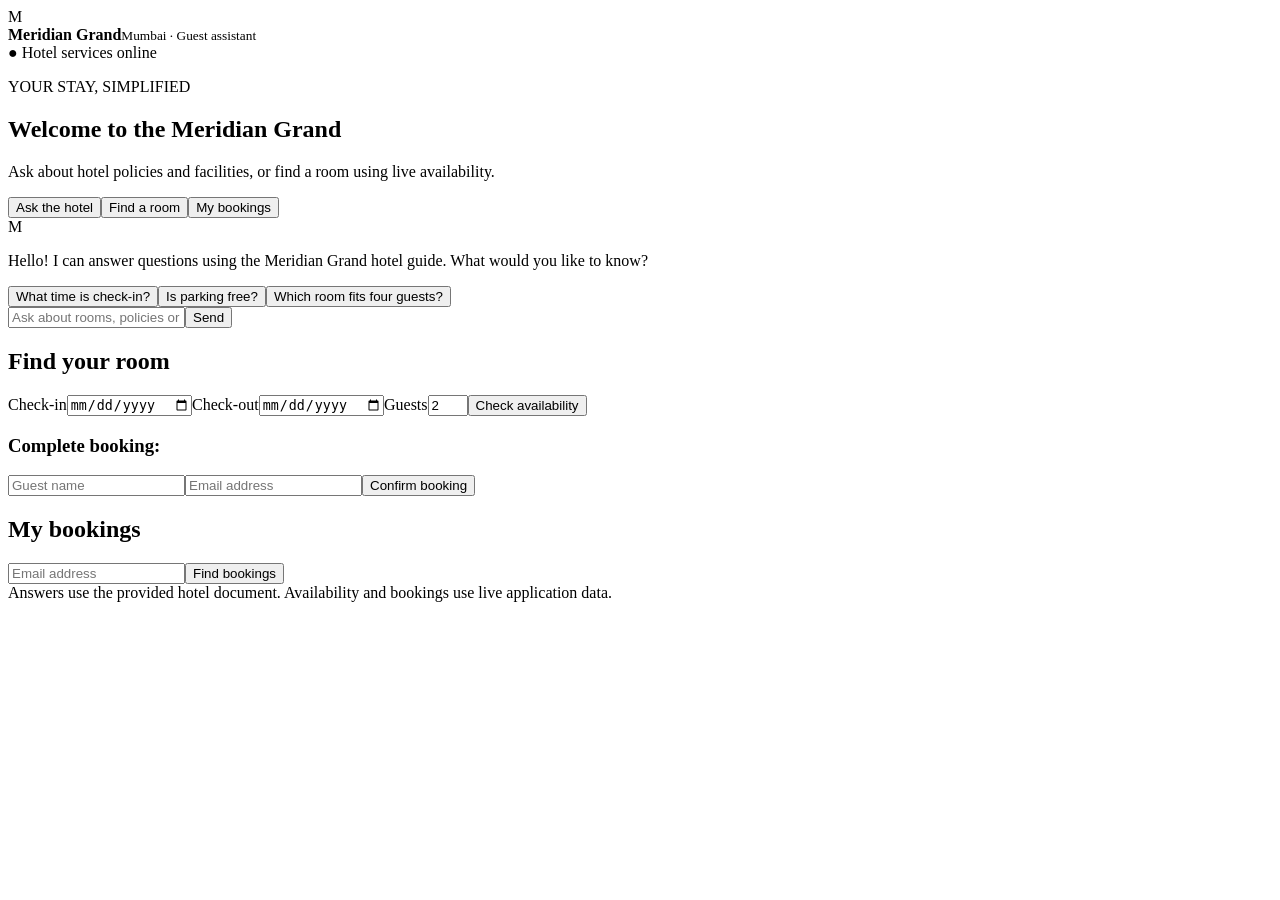
==== static/index.html @ 9c629022 "Initialize AROHAK hotel booking project" ====
<!doctype html>
<html lang="en">
<head>
  <meta charset="utf-8"><meta name="viewport" content="width=device-width,initial-scale=1">
  <title>Meridian Grand Assistant</title><link rel="stylesheet" href="/styles.css">
</head>
<body>
  <header><div class="brand"><span class="mark">M</span><div><strong>Meridian Grand</strong><small>Mumbai · Guest assistant</small></div></div><span class="status">● Hotel services online</span></header>
  <main>
    <section class="hero"><p class="eyebrow">YOUR STAY, SIMPLIFIED</p><h1>Welcome to the Meridian Grand</h1><p>Ask about hotel policies and facilities, or find a room using live availability.</p></section>
    <nav><button class="tab active" data-tab="chat">Ask the hotel</button><button class="tab" data-tab="book">Find a room</button><button class="tab" data-tab="manage">My bookings</button></nav>
    <section id="chat" class="panel active">
      <div id="messages" class="messages"><article class="assistant"><span class="avatar">M</span><div><p>Hello! I can answer questions using the Meridian Grand hotel guide. What would you like to know?</p></div></article></div>
      <div class="suggestions"><button>What time is check-in?</button><button>Is parking free?</button><button>Which room fits four guests?</button></div>
      <form id="chat-form" class="composer"><input id="question" placeholder="Ask about rooms, policies or facilities…" autocomplete="off"><button>Send</button></form>
    </section>
    <section id="book" class="panel">
      <h2>Find your room</h2><form id="search-form" class="grid-form"><label>Check-in<input id="check-in" type="date" required></label><label>Check-out<input id="check-out" type="date" required></label><label>Guests<input id="guests" type="number" min="1" max="4" value="2" required></label><button>Check availability</button></form>
      <div id="rooms" class="cards"></div>
      <form id="booking-form" class="booking-form hidden"><h3>Complete booking: <span id="selected-room"></span></h3><input id="guest-name" placeholder="Guest name" required><input id="email" type="email" placeholder="Email address" required><button>Confirm booking</button></form>
    </section>
    <section id="manage" class="panel"><h2>My bookings</h2><form id="lookup-form" class="lookup"><input id="lookup-email" type="email" placeholder="Email address" required><button>Find bookings</button></form><div id="bookings" class="cards"></div></section>
  </main>
  <footer>Answers use the provided hotel document. Availability and bookings use live application data.</footer>
  <script src="/app.js"></script>
</body></html>
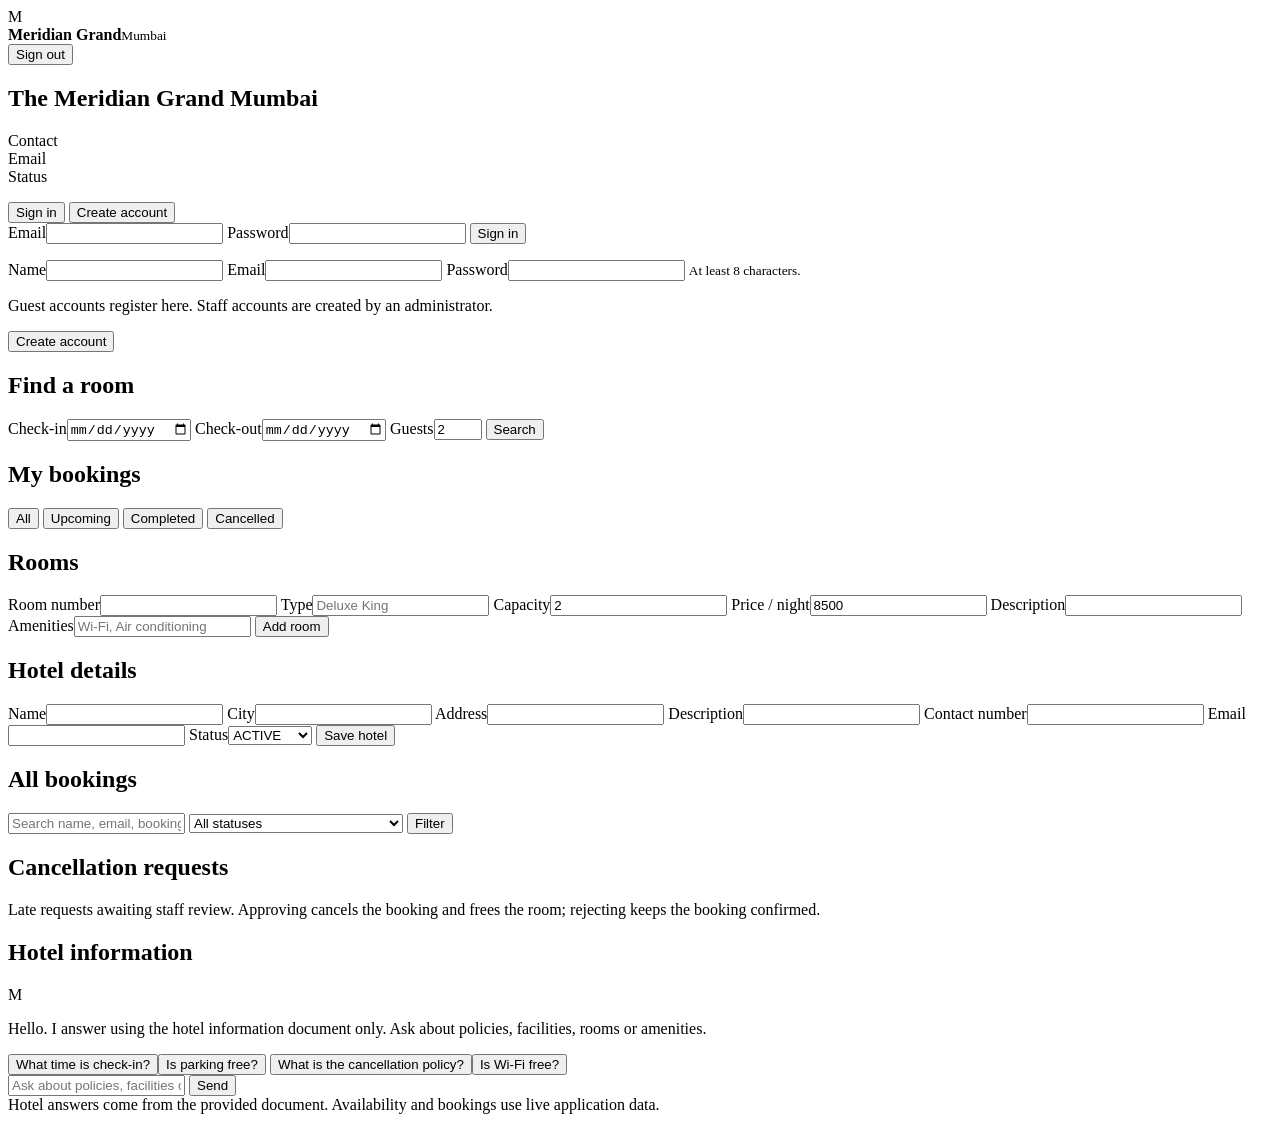
==== commit 34bae9eb: "Implement Mandatory MVP: auth, roles, hotel/room management, booking Section 1 - Authentication and " ====
--- a/static/index.html
+++ b/static/index.html
@@ -2,25 +2,154 @@
 <html lang="en">
 <head>
   <meta charset="utf-8"><meta name="viewport" content="width=device-width,initial-scale=1">
-  <title>Meridian Grand Assistant</title><link rel="stylesheet" href="/styles.css">
+  <title>Meridian Grand — Booking System</title>
+  <link rel="stylesheet" href="/styles.css">
 </head>
 <body>
-  <header><div class="brand"><span class="mark">M</span><div><strong>Meridian Grand</strong><small>Mumbai · Guest assistant</small></div></div><span class="status">● Hotel services online</span></header>
-  <main>
-    <section class="hero"><p class="eyebrow">YOUR STAY, SIMPLIFIED</p><h1>Welcome to the Meridian Grand</h1><p>Ask about hotel policies and facilities, or find a room using live availability.</p></section>
-    <nav><button class="tab active" data-tab="chat">Ask the hotel</button><button class="tab" data-tab="book">Find a room</button><button class="tab" data-tab="manage">My bookings</button></nav>
-    <section id="chat" class="panel active">
-      <div id="messages" class="messages"><article class="assistant"><span class="avatar">M</span><div><p>Hello! I can answer questions using the Meridian Grand hotel guide. What would you like to know?</p></div></article></div>
-      <div class="suggestions"><button>What time is check-in?</button><button>Is parking free?</button><button>Which room fits four guests?</button></div>
-      <form id="chat-form" class="composer"><input id="question" placeholder="Ask about rooms, policies or facilities…" autocomplete="off"><button>Send</button></form>
+<header>
+  <div class="brand"><span class="mark">M</span>
+    <div><strong id="hotel-name">Meridian Grand</strong><small id="hotel-city">Mumbai</small></div>
+  </div>
+  <div class="account">
+    <span id="who" class="who hidden"></span>
+    <button id="logout" class="link hidden">Sign out</button>
+  </div>
+</header>
+
+<main>
+  <!-- ---------- signed out ---------- -->
+  <section id="gate" class="panel active">
+    <div class="gate-grid">
+      <div class="hotel-card">
+        <h1 id="gate-hotel">The Meridian Grand Mumbai</h1>
+        <p id="gate-address" class="muted"></p>
+        <p id="gate-desc"></p>
+        <dl class="facts">
+          <div><dt>Contact</dt><dd id="gate-phone"></dd></div>
+          <div><dt>Email</dt><dd id="gate-email"></dd></div>
+          <div><dt>Status</dt><dd id="gate-status"></dd></div>
+        </dl>
+      </div>
+      <div class="auth-card">
+        <div class="switch">
+          <button class="swtab active" data-form="login">Sign in</button>
+          <button class="swtab" data-form="register">Create account</button>
+        </div>
+        <form id="login-form">
+          <label>Email<input id="li-email" type="email" required autocomplete="email"></label>
+          <label>Password<input id="li-password" type="password" required autocomplete="current-password"></label>
+          <button class="primary">Sign in</button>
+          <p id="login-error" class="error"></p>
+        </form>
+        <form id="register-form" class="hidden">
+          <label>Name<input id="rg-name" required autocomplete="name"></label>
+          <label>Email<input id="rg-email" type="email" required autocomplete="email"></label>
+          <label>Password<input id="rg-password" type="password" minlength="8" required autocomplete="new-password">
+            <small class="muted">At least 8 characters.</small></label>
+          <p class="muted">Guest accounts register here. Staff accounts are created by an administrator.</p>
+          <button class="primary">Create account</button>
+          <p id="register-error" class="error"></p>
+        </form>
+      </div>
+    </div>
+  </section>
+
+  <!-- ---------- signed in ---------- -->
+  <div id="app" class="hidden">
+    <nav id="tabs"></nav>
+
+    <section id="search" class="panel">
+      <h2>Find a room</h2>
+      <form id="search-form" class="grid-form">
+        <label>Check-in<input id="check-in" type="date" required></label>
+        <label>Check-out<input id="check-out" type="date" required></label>
+        <label>Guests<input id="guests" type="number" min="1" max="10" value="2" required></label>
+        <button class="primary">Search</button>
+      </form>
+      <div id="rooms" class="cards"></div>
     </section>
-    <section id="book" class="panel">
-      <h2>Find your room</h2><form id="search-form" class="grid-form"><label>Check-in<input id="check-in" type="date" required></label><label>Check-out<input id="check-out" type="date" required></label><label>Guests<input id="guests" type="number" min="1" max="4" value="2" required></label><button>Check availability</button></form>
-      <div id="rooms" class="cards"></div>
-      <form id="booking-form" class="booking-form hidden"><h3>Complete booking: <span id="selected-room"></span></h3><input id="guest-name" placeholder="Guest name" required><input id="email" type="email" placeholder="Email address" required><button>Confirm booking</button></form>
+
+    <section id="mybookings" class="panel">
+      <h2>My bookings</h2>
+      <div class="filters" id="cust-filters">
+        <button class="chip active" data-filter="all">All</button>
+        <button class="chip" data-filter="upcoming">Upcoming</button>
+        <button class="chip" data-filter="completed">Completed</button>
+        <button class="chip" data-filter="cancelled">Cancelled</button>
+      </div>
+      <div id="bookings" class="cards"></div>
     </section>
-    <section id="manage" class="panel"><h2>My bookings</h2><form id="lookup-form" class="lookup"><input id="lookup-email" type="email" placeholder="Email address" required><button>Find bookings</button></form><div id="bookings" class="cards"></div></section>
-  </main>
-  <footer>Answers use the provided hotel document. Availability and bookings use live application data.</footer>
-  <script src="/app.js"></script>
-</body></html>
+
+    <section id="manage-rooms" class="panel">
+      <h2>Rooms</h2>
+      <form id="room-form" class="grid-form staff-only-admin">
+        <label>Room number<input id="rm-number" required></label>
+        <label>Type<input id="rm-type" required placeholder="Deluxe King"></label>
+        <label>Capacity<input id="rm-capacity" type="number" min="1" value="2" required></label>
+        <label>Price / night<input id="rm-price" type="number" min="0" value="8500" required></label>
+        <label class="wide">Description<input id="rm-desc"></label>
+        <label class="wide">Amenities<input id="rm-amenities" placeholder="Wi-Fi, Air conditioning"></label>
+        <button class="primary">Add room</button>
+      </form>
+      <div id="rooms-admin" class="cards"></div>
+    </section>
+
+    <section id="manage-hotel" class="panel">
+      <h2>Hotel details</h2>
+      <form id="hotel-form" class="grid-form">
+        <label>Name<input id="ht-name" required></label>
+        <label>City<input id="ht-city" required></label>
+        <label class="wide">Address<input id="ht-address" required></label>
+        <label class="wide">Description<input id="ht-desc"></label>
+        <label>Contact number<input id="ht-phone"></label>
+        <label>Email<input id="ht-email" type="email"></label>
+        <label>Status<select id="ht-status"><option>ACTIVE</option><option>INACTIVE</option></select></label>
+        <button class="primary">Save hotel</button>
+      </form>
+      <p id="hotel-saved" class="ok"></p>
+    </section>
+
+    <section id="staff-bookings" class="panel">
+      <h2>All bookings</h2>
+      <form id="filter-form" class="lookup">
+        <input id="bk-query" placeholder="Search name, email, booking ID or room">
+        <select id="bk-status">
+          <option value="">All statuses</option>
+          <option>CONFIRMED</option><option>CANCELLATION_REQUESTED</option>
+          <option>CANCELLED</option><option>COMPLETED</option>
+        </select>
+        <button>Filter</button>
+      </form>
+      <div id="all-bookings" class="cards"></div>
+    </section>
+
+    <section id="cancellations" class="panel">
+      <h2>Cancellation requests</h2>
+      <p class="muted">Late requests awaiting staff review. Approving cancels the booking and frees the room; rejecting keeps the booking confirmed.</p>
+      <div id="cancel-queue" class="cards"></div>
+    </section>
+
+    <section id="chat" class="panel">
+      <h2>Hotel information</h2>
+      <div id="messages" class="messages">
+        <article class="assistant"><span class="avatar">M</span><div>
+          <p>Hello. I answer using the hotel information document only. Ask about policies, facilities, rooms or amenities.</p>
+        </div></article>
+      </div>
+      <div class="suggestions">
+        <button>What time is check-in?</button><button>Is parking free?</button>
+        <button>What is the cancellation policy?</button><button>Is Wi-Fi free?</button>
+      </div>
+      <form id="chat-form" class="composer">
+        <input id="question" placeholder="Ask about policies, facilities or amenities…" autocomplete="off">
+        <button class="primary">Send</button>
+      </form>
+    </section>
+  </div>
+</main>
+
+<div id="toast" class="toast hidden"></div>
+<footer>Hotel answers come from the provided document. Availability and bookings use live application data.</footer>
+<script src="/app.js"></script>
+</body>
+</html>
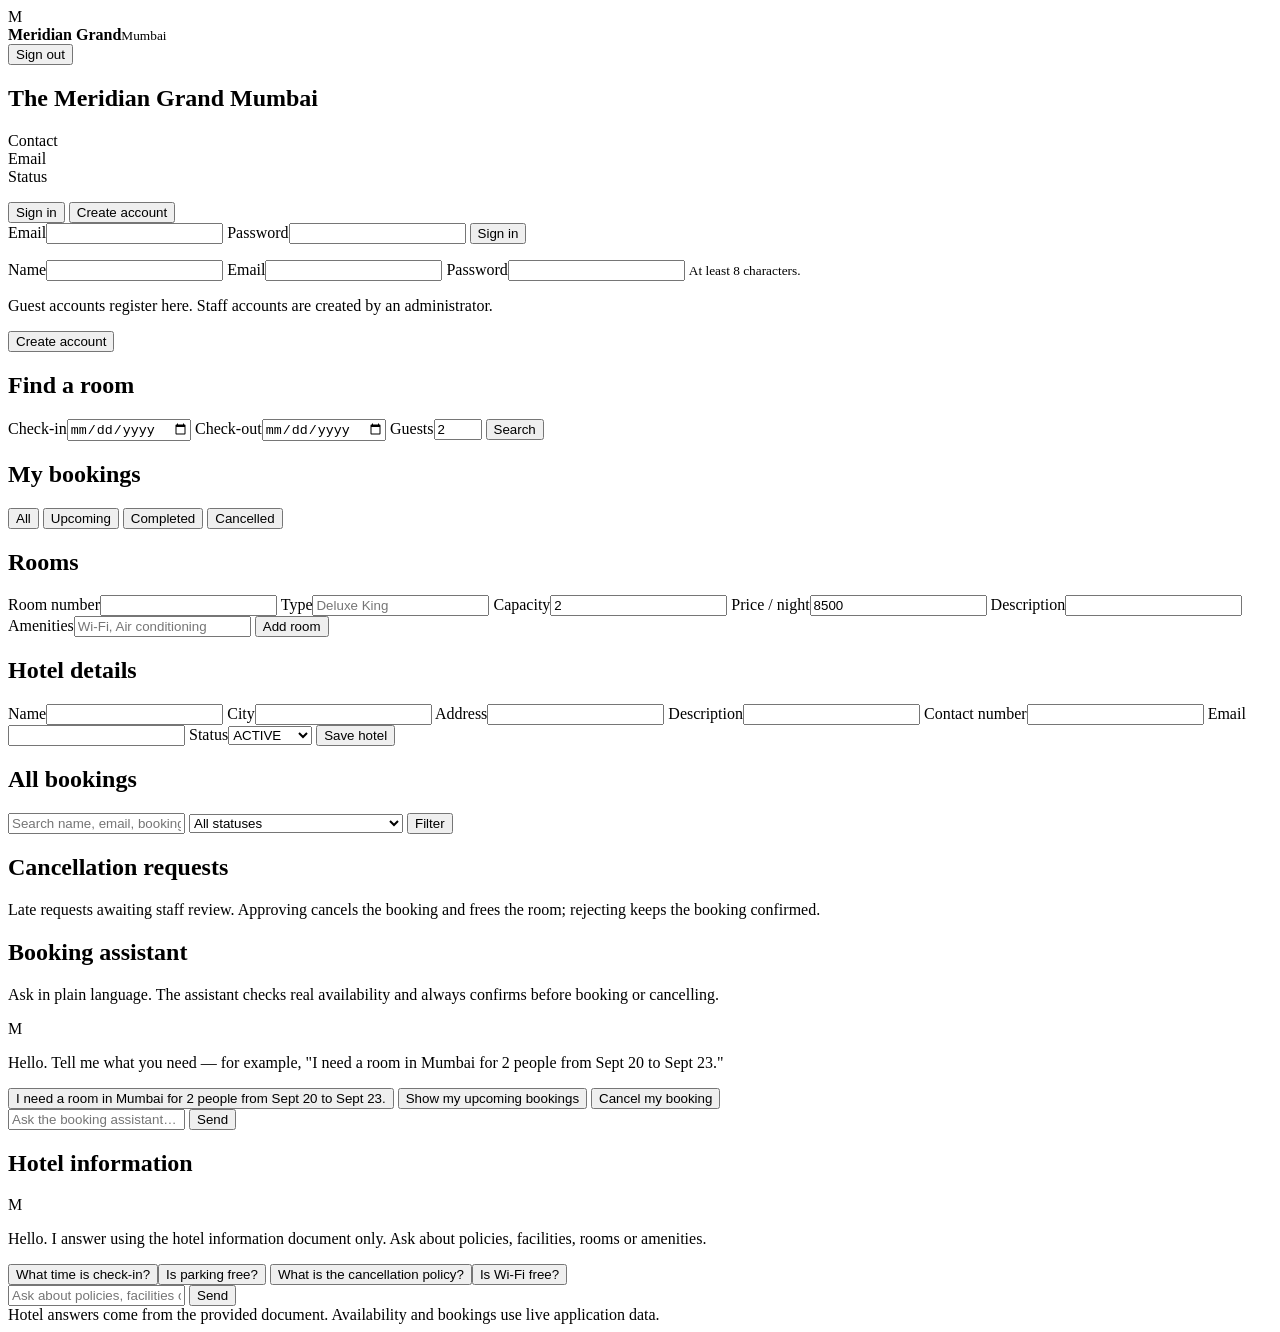
==== commit b767f4c9: "Fix RAG correctness, verify dashboards, add controlled booking assistant RAG correctness (defects fr" ====
--- a/static/index.html
+++ b/static/index.html
@@ -129,6 +129,25 @@
       <div id="cancel-queue" class="cards"></div>
     </section>
 
+    <section id="assistant" class="panel">
+      <h2>Booking assistant</h2>
+      <p class="muted">Ask in plain language. The assistant checks real availability and always confirms before booking or cancelling.</p>
+      <div id="asst-messages" class="messages">
+        <article class="assistant"><span class="avatar">M</span><div>
+          <p>Hello. Tell me what you need — for example, "I need a room in Mumbai for 2 people from Sept 20 to Sept 23."</p>
+        </div></article>
+      </div>
+      <div class="suggestions">
+        <button>I need a room in Mumbai for 2 people from Sept 20 to Sept 23.</button>
+        <button>Show my upcoming bookings</button>
+        <button>Cancel my booking</button>
+      </div>
+      <form id="asst-form" class="composer">
+        <input id="asst-input" placeholder="Ask the booking assistant…" autocomplete="off">
+        <button class="primary">Send</button>
+      </form>
+    </section>
+
     <section id="chat" class="panel">
       <h2>Hotel information</h2>
       <div id="messages" class="messages">
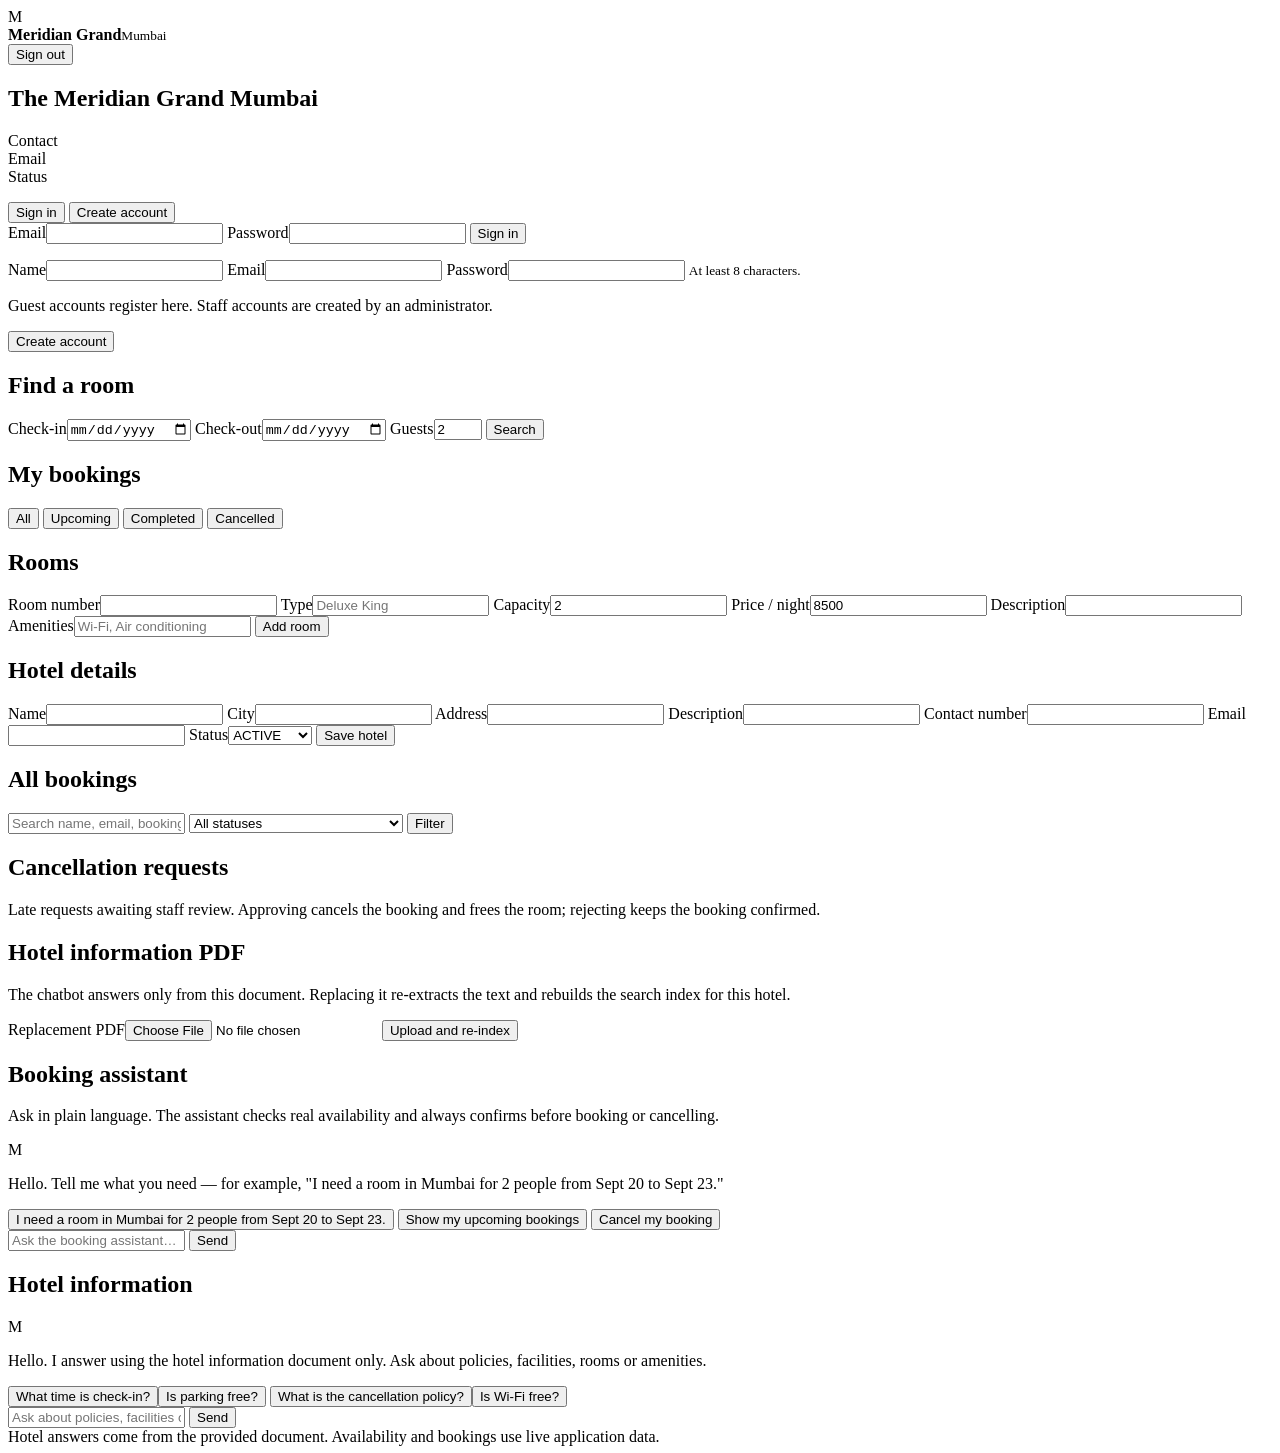
==== commit 01f694ce: "Ingest the hotel PDF as the chatbot's source of truth The retriever previously indexed a hand-mainta" ====
--- a/static/index.html
+++ b/static/index.html
@@ -129,6 +129,17 @@
       <div id="cancel-queue" class="cards"></div>
     </section>
 
+    <section id="manage-document" class="panel">
+      <h2>Hotel information PDF</h2>
+      <p class="muted">The chatbot answers only from this document. Replacing it re-extracts the text and rebuilds the search index for this hotel.</p>
+      <div id="doc-info" class="cards"></div>
+      <form id="doc-form" class="grid-form">
+        <label class="wide">Replacement PDF<input id="doc-file" type="file" accept="application/pdf,.pdf" required></label>
+        <button class="primary">Upload and re-index</button>
+      </form>
+      <p id="doc-error" class="error"></p>
+    </section>
+
     <section id="assistant" class="panel">
       <h2>Booking assistant</h2>
       <p class="muted">Ask in plain language. The assistant checks real availability and always confirms before booking or cancelling.</p>
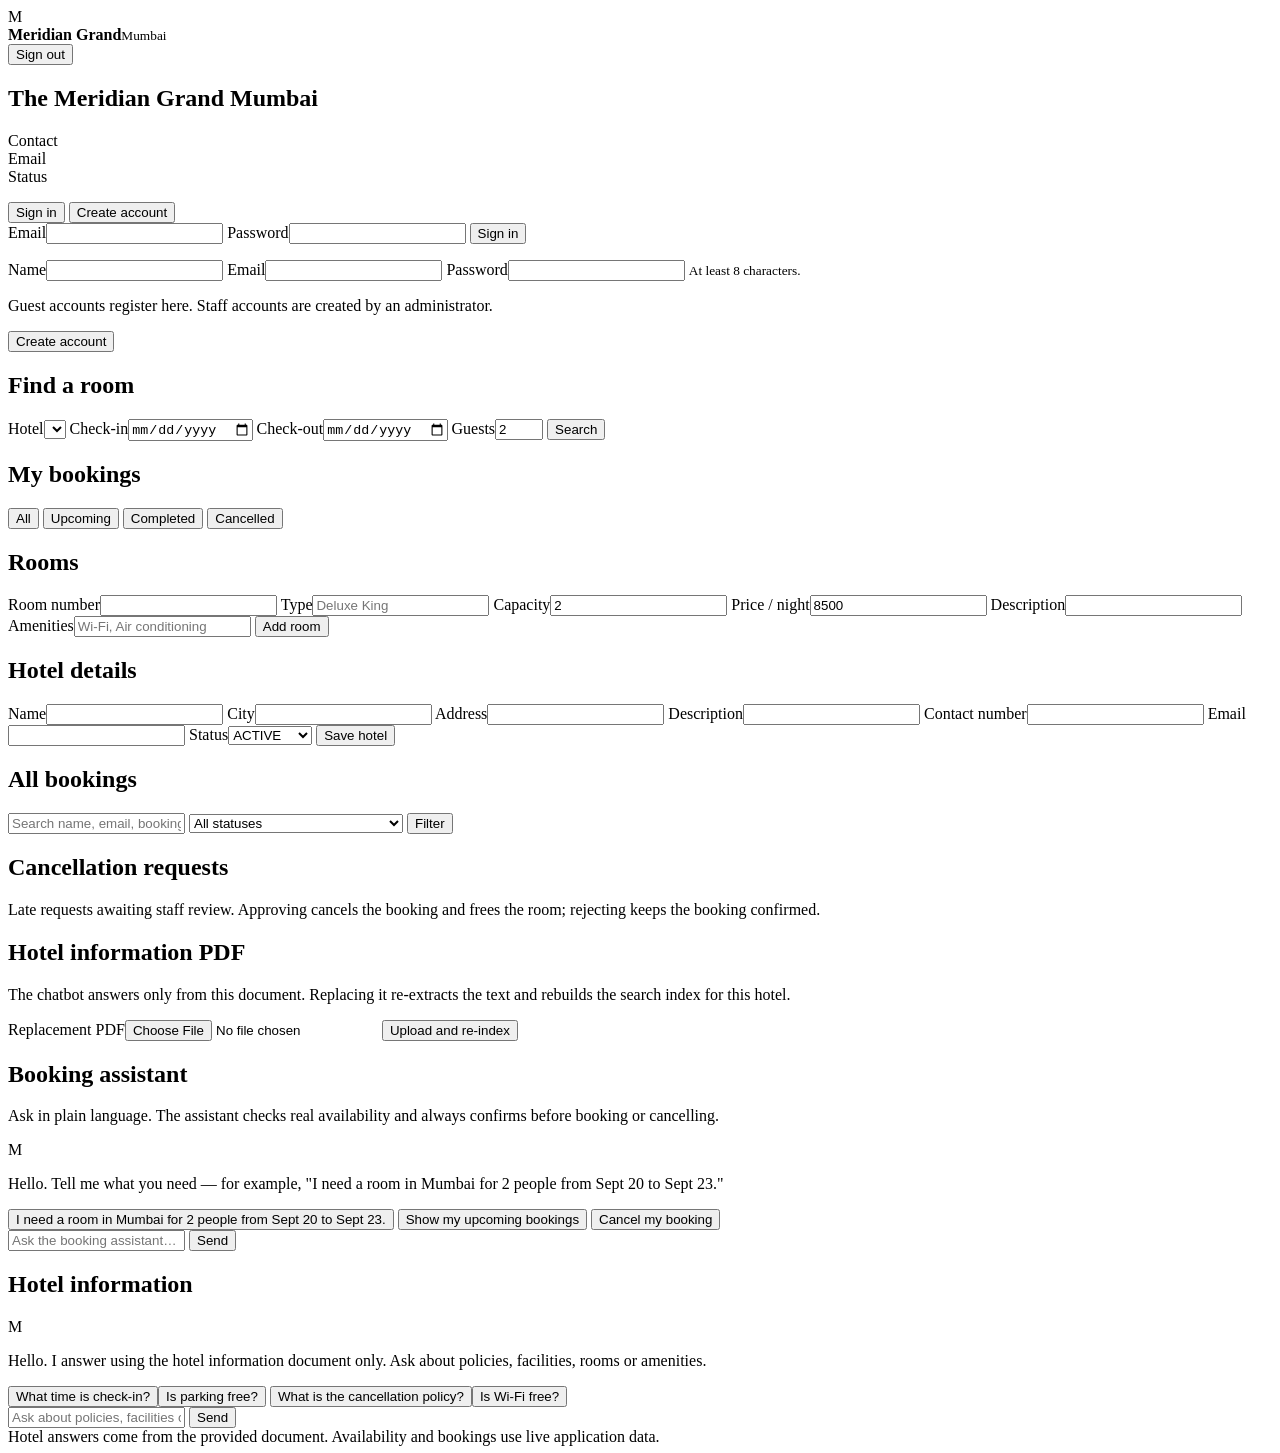
==== commit d616b8f0: "Add hotel selector, fix receptionist demo seed, final documentation - Customer search gains a hotel " ====
--- a/static/index.html
+++ b/static/index.html
@@ -61,6 +61,7 @@
     <section id="search" class="panel">
       <h2>Find a room</h2>
       <form id="search-form" class="grid-form">
+        <label>Hotel<select id="hotel-select"></select></label>
         <label>Check-in<input id="check-in" type="date" required></label>
         <label>Check-out<input id="check-out" type="date" required></label>
         <label>Guests<input id="guests" type="number" min="1" max="10" value="2" required></label>
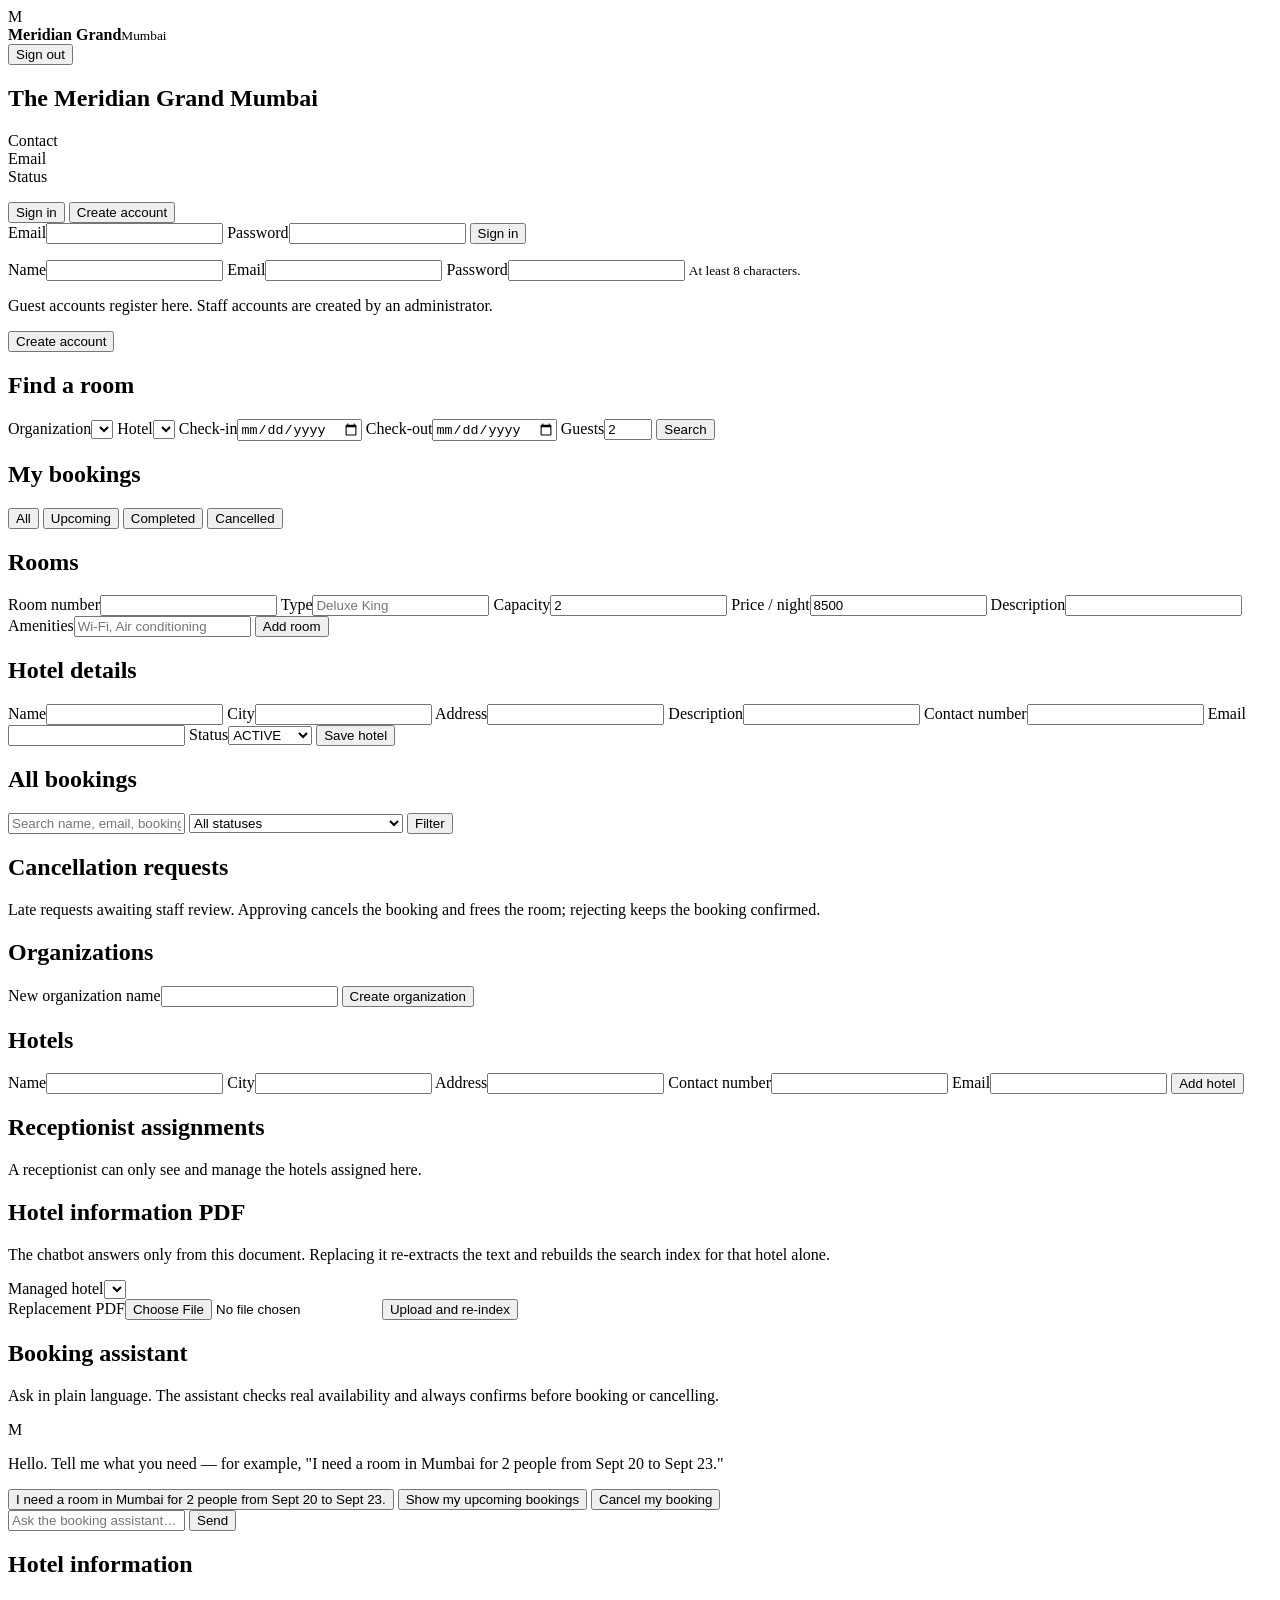
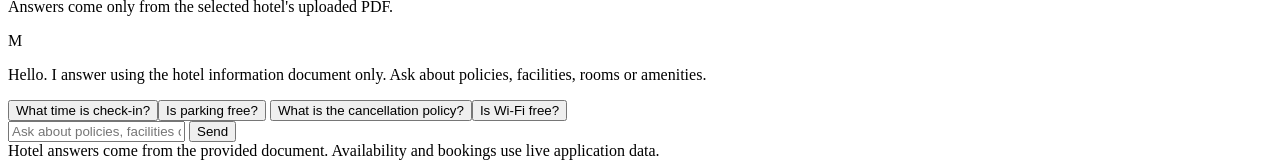
==== commit 96c205f8: "Complete selected-hotel flow, per-hotel PDF RAG and role-aware UI Customer flow (organization -> hot" ====
--- a/static/index.html
+++ b/static/index.html
@@ -10,9 +10,14 @@
   <div class="brand"><span class="mark">M</span>
     <div><strong id="hotel-name">Meridian Grand</strong><small id="hotel-city">Mumbai</small></div>
   </div>
-  <div class="account">
-    <span id="who" class="who hidden"></span>
-    <button id="logout" class="link hidden">Sign out</button>
+  <div class="account hidden" id="account">
+    <span id="avatar" class="avatar-lg"></span>
+    <div class="who-block">
+      <strong id="who-name"></strong>
+      <span id="who-context" class="who"></span>
+    </div>
+    <span id="role-badge" class="badge role-badge"></span>
+    <button id="logout" class="link">Sign out</button>
   </div>
 </header>
 
@@ -61,6 +66,7 @@
     <section id="search" class="panel">
       <h2>Find a room</h2>
       <form id="search-form" class="grid-form">
+        <label>Organization<select id="org-select"></select></label>
         <label>Hotel<select id="hotel-select"></select></label>
         <label>Check-in<input id="check-in" type="date" required></label>
         <label>Check-out<input id="check-out" type="date" required></label>
@@ -130,9 +136,38 @@
       <div id="cancel-queue" class="cards"></div>
     </section>
 
+    <section id="organizations" class="panel">
+      <h2>Organizations</h2>
+      <form id="org-form" class="grid-form">
+        <label class="wide">New organization name<input id="org-name" required></label>
+        <button class="primary">Create organization</button>
+      </form>
+      <div id="org-list" class="cards"></div>
+    </section>
+
+    <section id="manage-hotels" class="panel">
+      <h2>Hotels</h2>
+      <form id="new-hotel-form" class="grid-form">
+        <label>Name<input id="nh-name" required></label>
+        <label>City<input id="nh-city" required></label>
+        <label class="wide">Address<input id="nh-address" required></label>
+        <label>Contact number<input id="nh-phone"></label>
+        <label>Email<input id="nh-email" type="email"></label>
+        <button class="primary">Add hotel</button>
+      </form>
+      <div id="hotel-list" class="cards"></div>
+    </section>
+
+    <section id="assignments" class="panel">
+      <h2>Receptionist assignments</h2>
+      <p class="muted">A receptionist can only see and manage the hotels assigned here.</p>
+      <div id="assignment-list" class="cards"></div>
+    </section>
+
     <section id="manage-document" class="panel">
       <h2>Hotel information PDF</h2>
-      <p class="muted">The chatbot answers only from this document. Replacing it re-extracts the text and rebuilds the search index for this hotel.</p>
+      <p class="muted">The chatbot answers only from this document. Replacing it re-extracts the text and rebuilds the search index for that hotel alone.</p>
+      <label class="inline-field">Managed hotel<select id="doc-hotel"></select></label>
       <div id="doc-info" class="cards"></div>
       <form id="doc-form" class="grid-form">
         <label class="wide">Replacement PDF<input id="doc-file" type="file" accept="application/pdf,.pdf" required></label>
@@ -162,6 +197,8 @@
 
     <section id="chat" class="panel">
       <h2>Hotel information</h2>
+      <p class="muted">Answers come only from the selected hotel's uploaded PDF.
+        <span id="chat-hotel" class="badge status-ACTIVE"></span></p>
       <div id="messages" class="messages">
         <article class="assistant"><span class="avatar">M</span><div>
           <p>Hello. I answer using the hotel information document only. Ask about policies, facilities, rooms or amenities.</p>
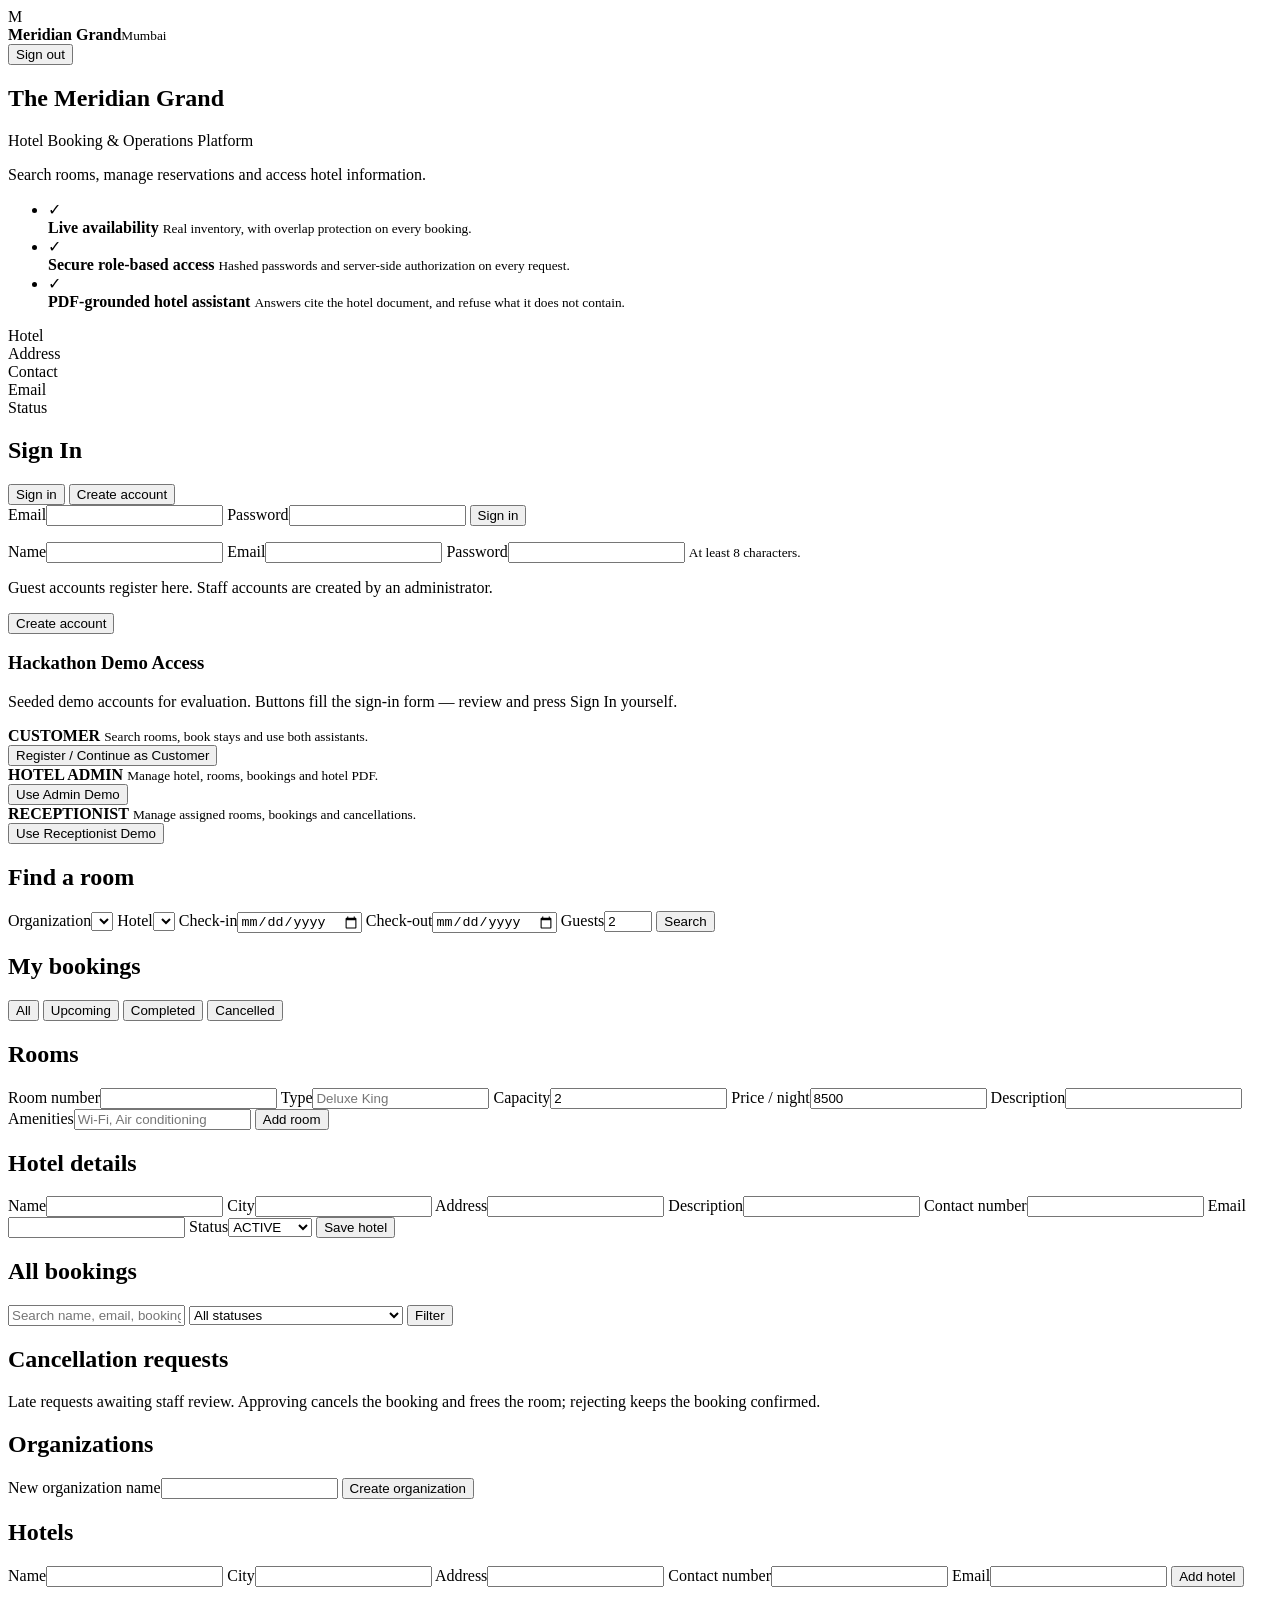
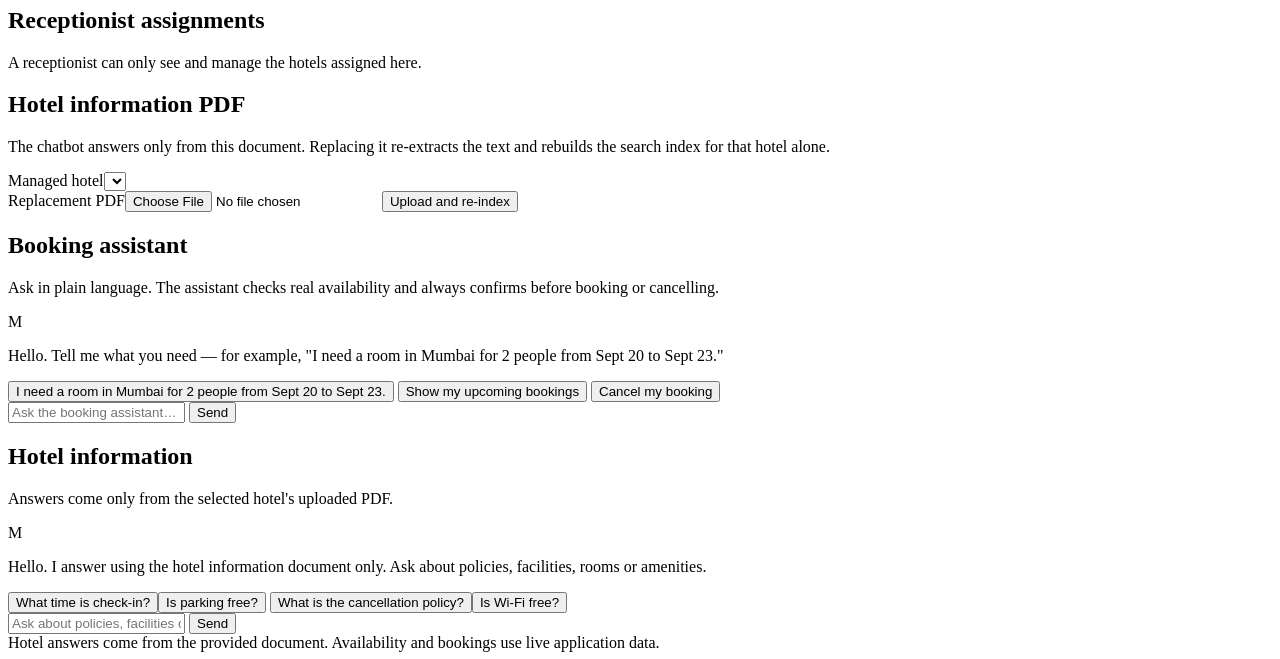
==== commit 480a8b72: "Merge ten-minute UI clarity pass 181 tests pass and node --check passes after the merge.  Co-Authore" ====
--- a/static/index.html
+++ b/static/index.html
@@ -10,13 +10,17 @@
   <div class="brand"><span class="mark">M</span>
     <div><strong id="hotel-name">Meridian Grand</strong><small id="hotel-city">Mumbai</small></div>
   </div>
+  <div class="portal hidden" id="portal">
+    <strong id="portal-title"></strong>
+    <span id="portal-subtitle"></span>
+  </div>
   <div class="account hidden" id="account">
-    <span id="avatar" class="avatar-lg"></span>
+    <span id="role-badge" class="role-badge"></span>
     <div class="who-block">
       <strong id="who-name"></strong>
       <span id="who-context" class="who"></span>
     </div>
-    <span id="role-badge" class="badge role-badge"></span>
+    <span id="avatar" class="avatar-lg"></span>
     <button id="logout" class="link">Sign out</button>
   </div>
 </header>
@@ -26,16 +30,28 @@
   <section id="gate" class="panel active">
     <div class="gate-grid">
       <div class="hotel-card">
-        <h1 id="gate-hotel">The Meridian Grand Mumbai</h1>
-        <p id="gate-address" class="muted"></p>
-        <p id="gate-desc"></p>
+        <h1>The Meridian Grand</h1>
+        <p class="tagline">Hotel Booking &amp; Operations Platform</p>
+        <p class="lede">Search rooms, manage reservations and access hotel information.</p>
+        <ul class="features">
+          <li><span class="tick">&#10003;</span><div><strong>Live availability</strong>
+            <small>Real inventory, with overlap protection on every booking.</small></div></li>
+          <li><span class="tick">&#10003;</span><div><strong>Secure role-based access</strong>
+            <small>Hashed passwords and server-side authorization on every request.</small></div></li>
+          <li><span class="tick">&#10003;</span><div><strong>PDF-grounded hotel assistant</strong>
+            <small>Answers cite the hotel document, and refuse what it does not contain.</small></div></li>
+        </ul>
         <dl class="facts">
+          <div><dt>Hotel</dt><dd id="gate-hotel"></dd></div>
+          <div><dt>Address</dt><dd id="gate-address"></dd></div>
           <div><dt>Contact</dt><dd id="gate-phone"></dd></div>
           <div><dt>Email</dt><dd id="gate-email"></dd></div>
           <div><dt>Status</dt><dd id="gate-status"></dd></div>
         </dl>
+        <p id="gate-desc" class="hidden"></p>
       </div>
       <div class="auth-card">
+        <h2 class="auth-heading">Sign In</h2>
         <div class="switch">
           <button class="swtab active" data-form="login">Sign in</button>
           <button class="swtab" data-form="register">Create account</button>
@@ -55,6 +71,36 @@
           <button class="primary">Create account</button>
           <p id="register-error" class="error"></p>
         </form>
+
+        <div class="demo-block">
+          <h3>Hackathon Demo Access</h3>
+          <p class="muted">Seeded demo accounts for evaluation. Buttons fill the sign-in
+            form — review and press Sign In yourself.</p>
+
+          <article class="demo-card role-customer">
+            <div>
+              <strong>CUSTOMER</strong>
+              <small>Search rooms, book stays and use both assistants.</small>
+            </div>
+            <button id="demo-customer" type="button">Register / Continue as Customer</button>
+          </article>
+
+          <article class="demo-card role-admin">
+            <div>
+              <strong>HOTEL ADMIN</strong>
+              <small>Manage hotel, rooms, bookings and hotel PDF.</small>
+            </div>
+            <button id="demo-admin" type="button">Use Admin Demo</button>
+          </article>
+
+          <article class="demo-card role-reception">
+            <div>
+              <strong>RECEPTIONIST</strong>
+              <small>Manage assigned rooms, bookings and cancellations.</small>
+            </div>
+            <button id="demo-reception" type="button">Use Receptionist Demo</button>
+          </article>
+        </div>
       </div>
     </div>
   </section>
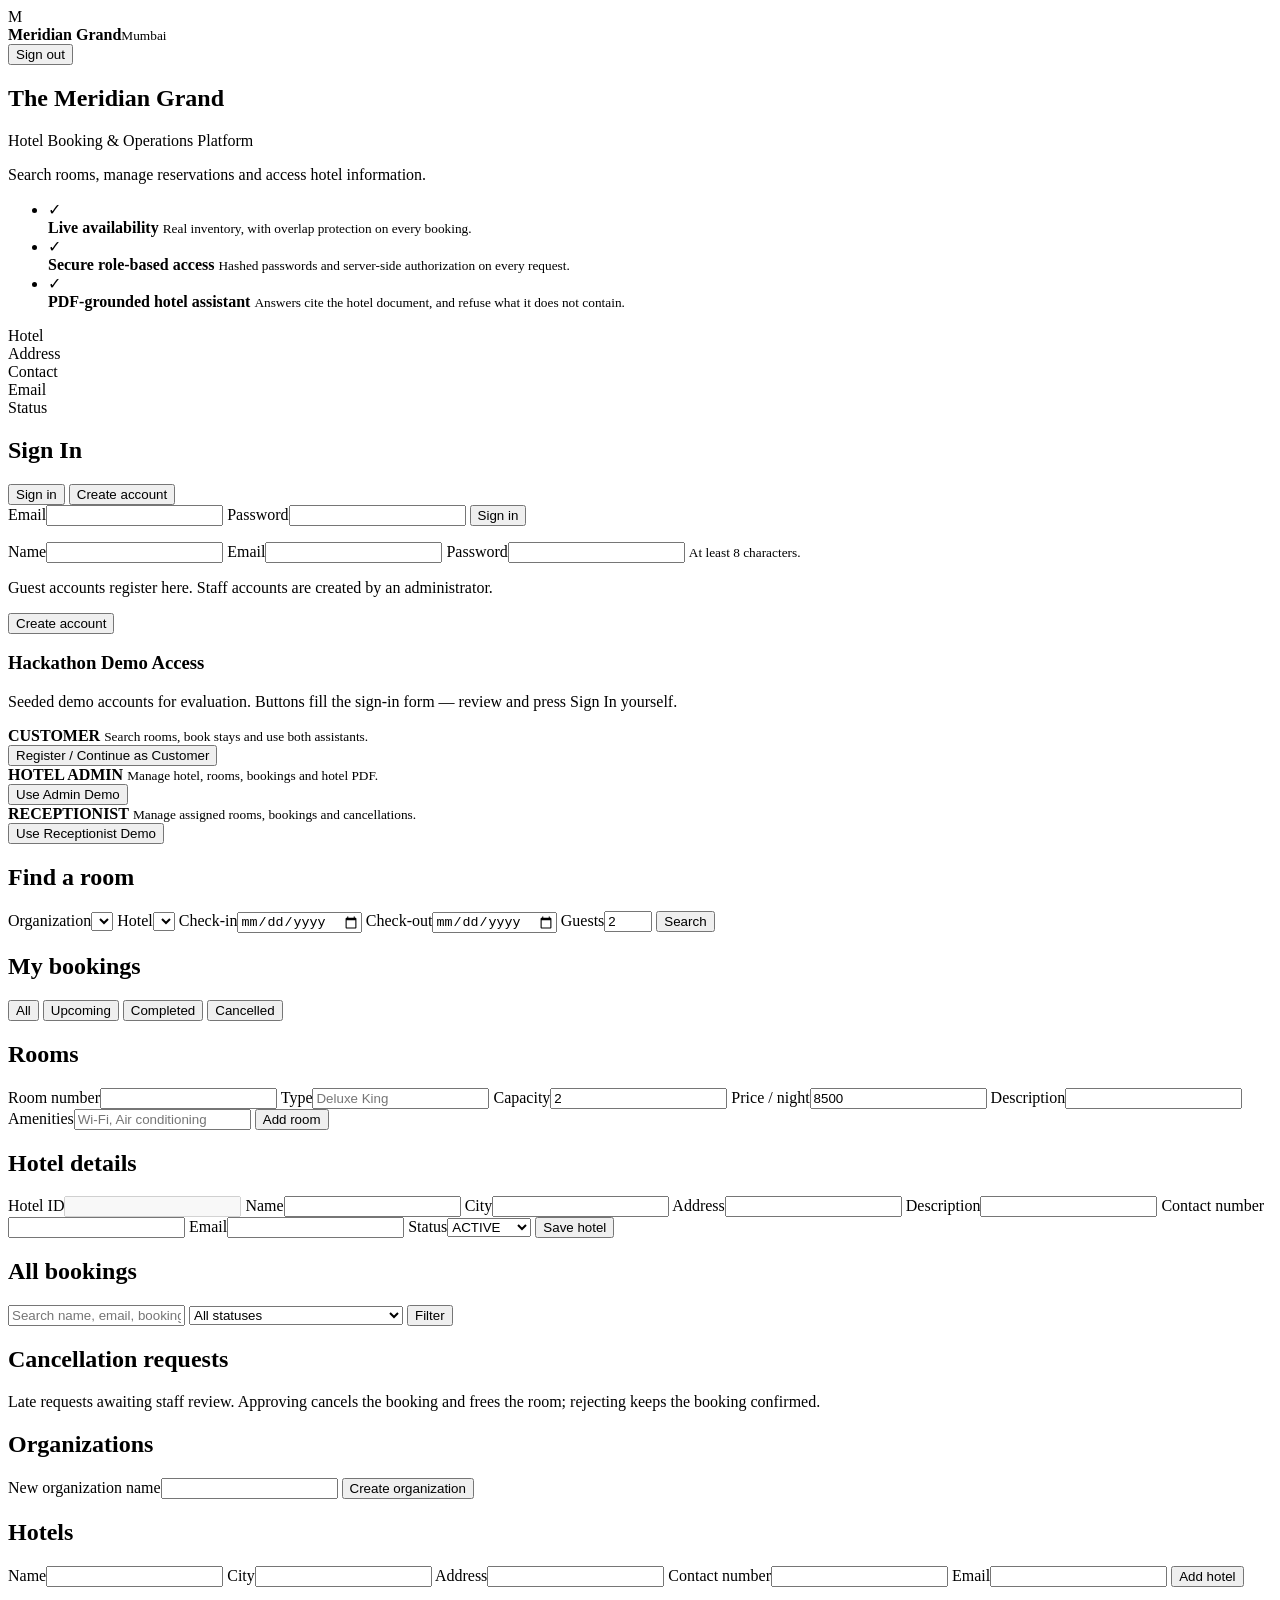
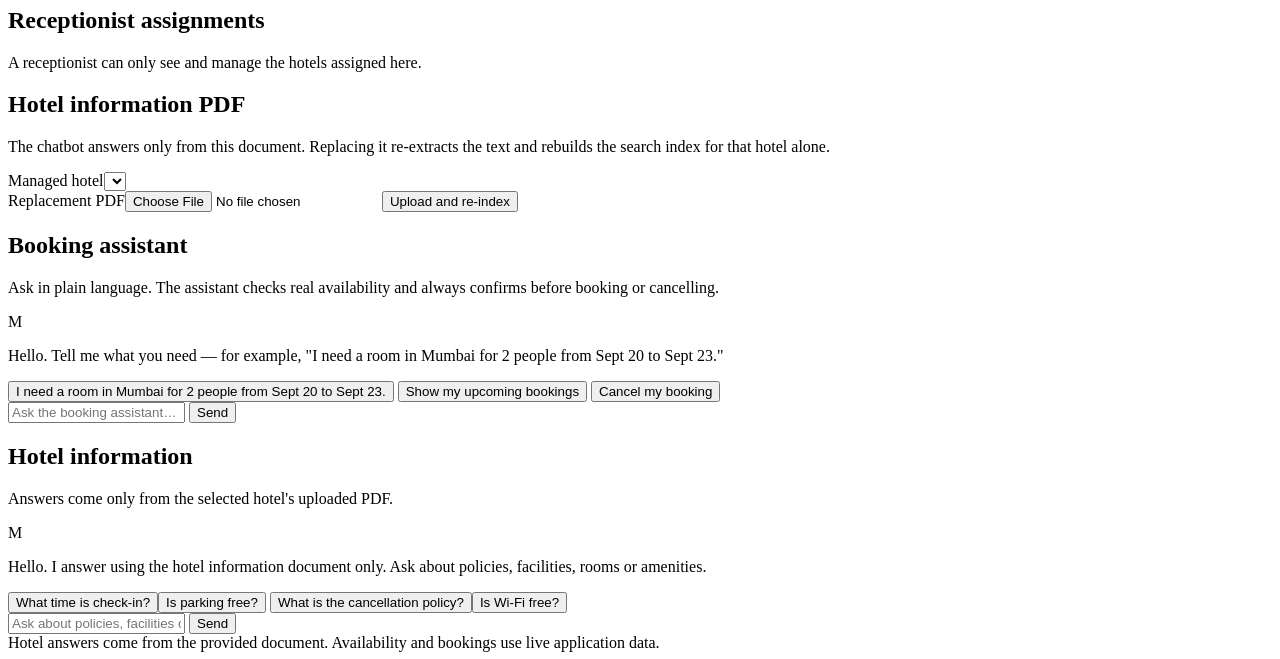
==== commit 409fd681: "Display required hotel and booking identifiers Co-Authored-By: Claude Opus 5 <noreply@anthropic.com>" ====
--- a/static/index.html
+++ b/static/index.html
@@ -108,6 +108,7 @@
   <!-- ---------- signed in ---------- -->
   <div id="app" class="hidden">
     <nav id="tabs"></nav>
+    <div id="context-bar" class="context-bar hidden"></div>
 
     <section id="search" class="panel">
       <h2>Find a room</h2>
@@ -119,6 +120,7 @@
         <label>Guests<input id="guests" type="number" min="1" max="10" value="2" required></label>
         <button class="primary">Search</button>
       </form>
+      <div id="confirmation" class="cards"></div>
       <div id="rooms" class="cards"></div>
     </section>
 
@@ -150,6 +152,7 @@
     <section id="manage-hotel" class="panel">
       <h2>Hotel details</h2>
       <form id="hotel-form" class="grid-form">
+        <label>Hotel ID<input id="ht-id" readonly disabled></label>
         <label>Name<input id="ht-name" required></label>
         <label>City<input id="ht-city" required></label>
         <label class="wide">Address<input id="ht-address" required></label>
